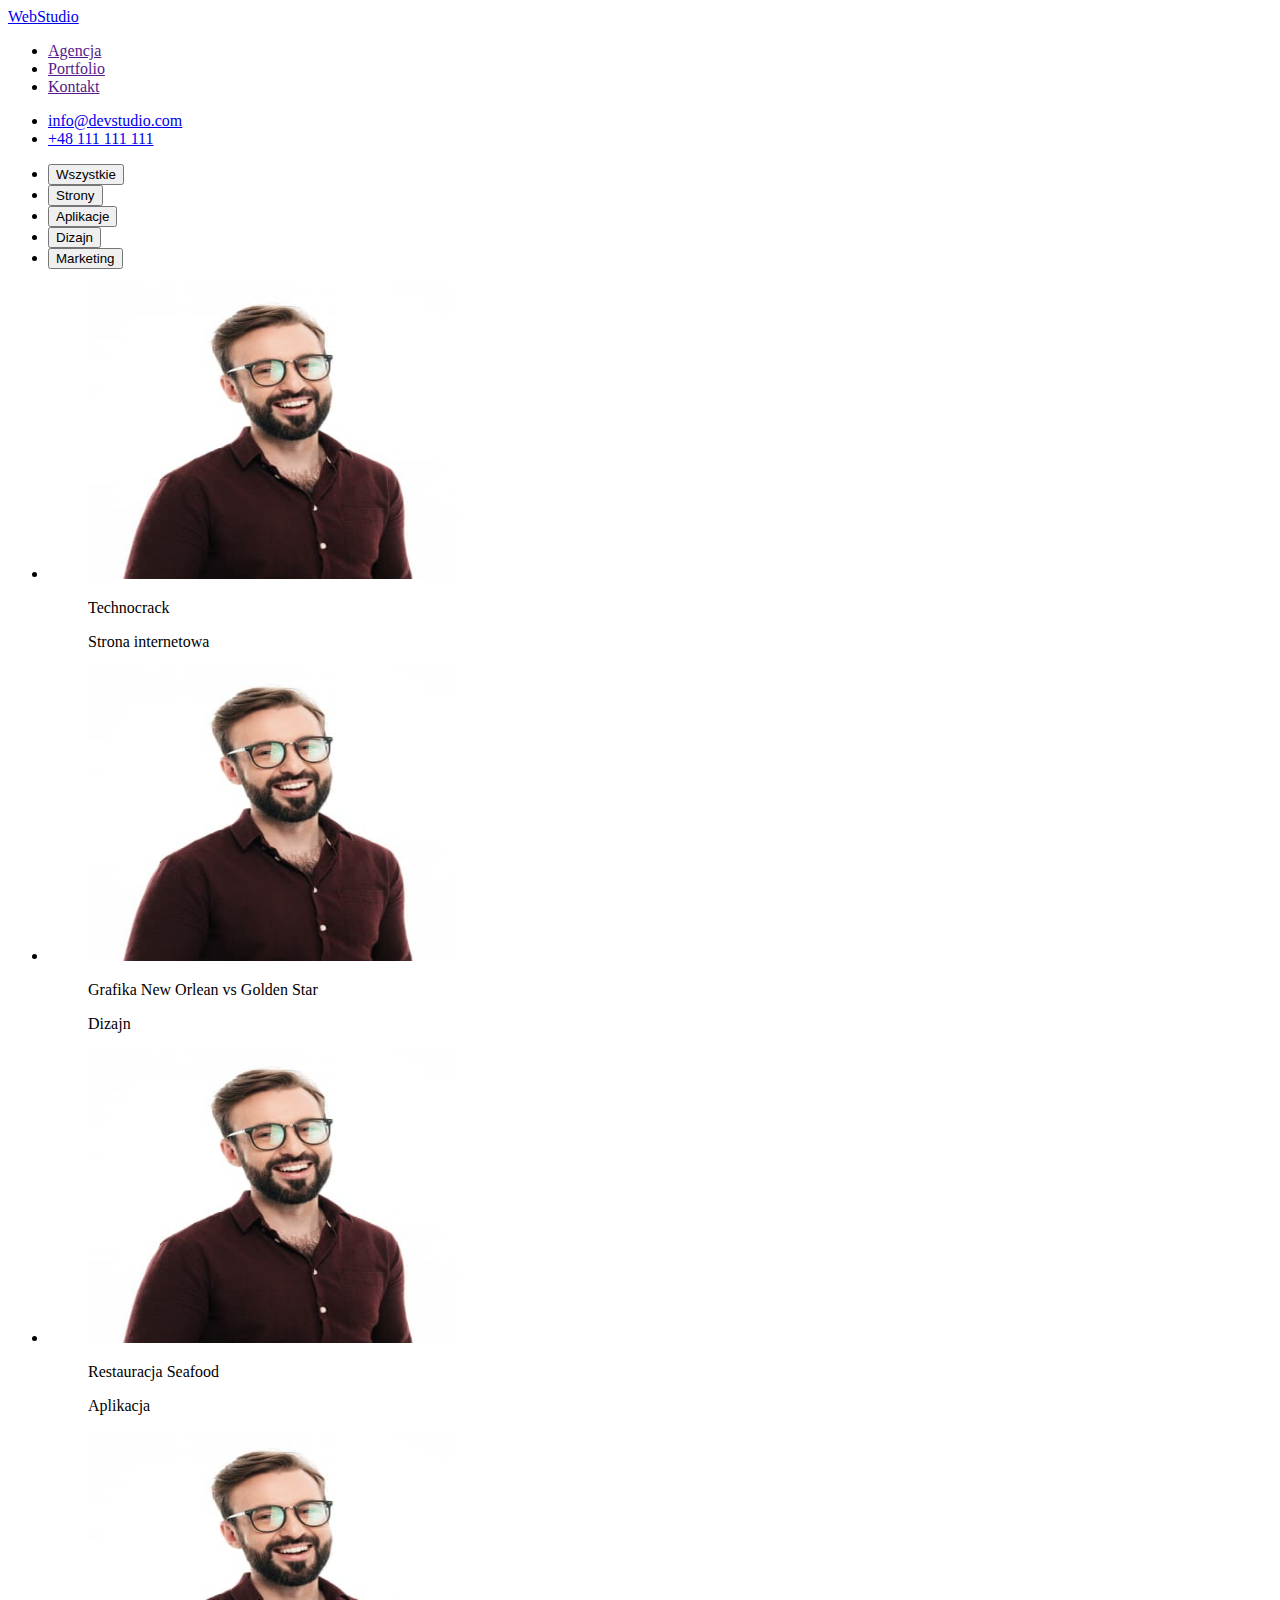
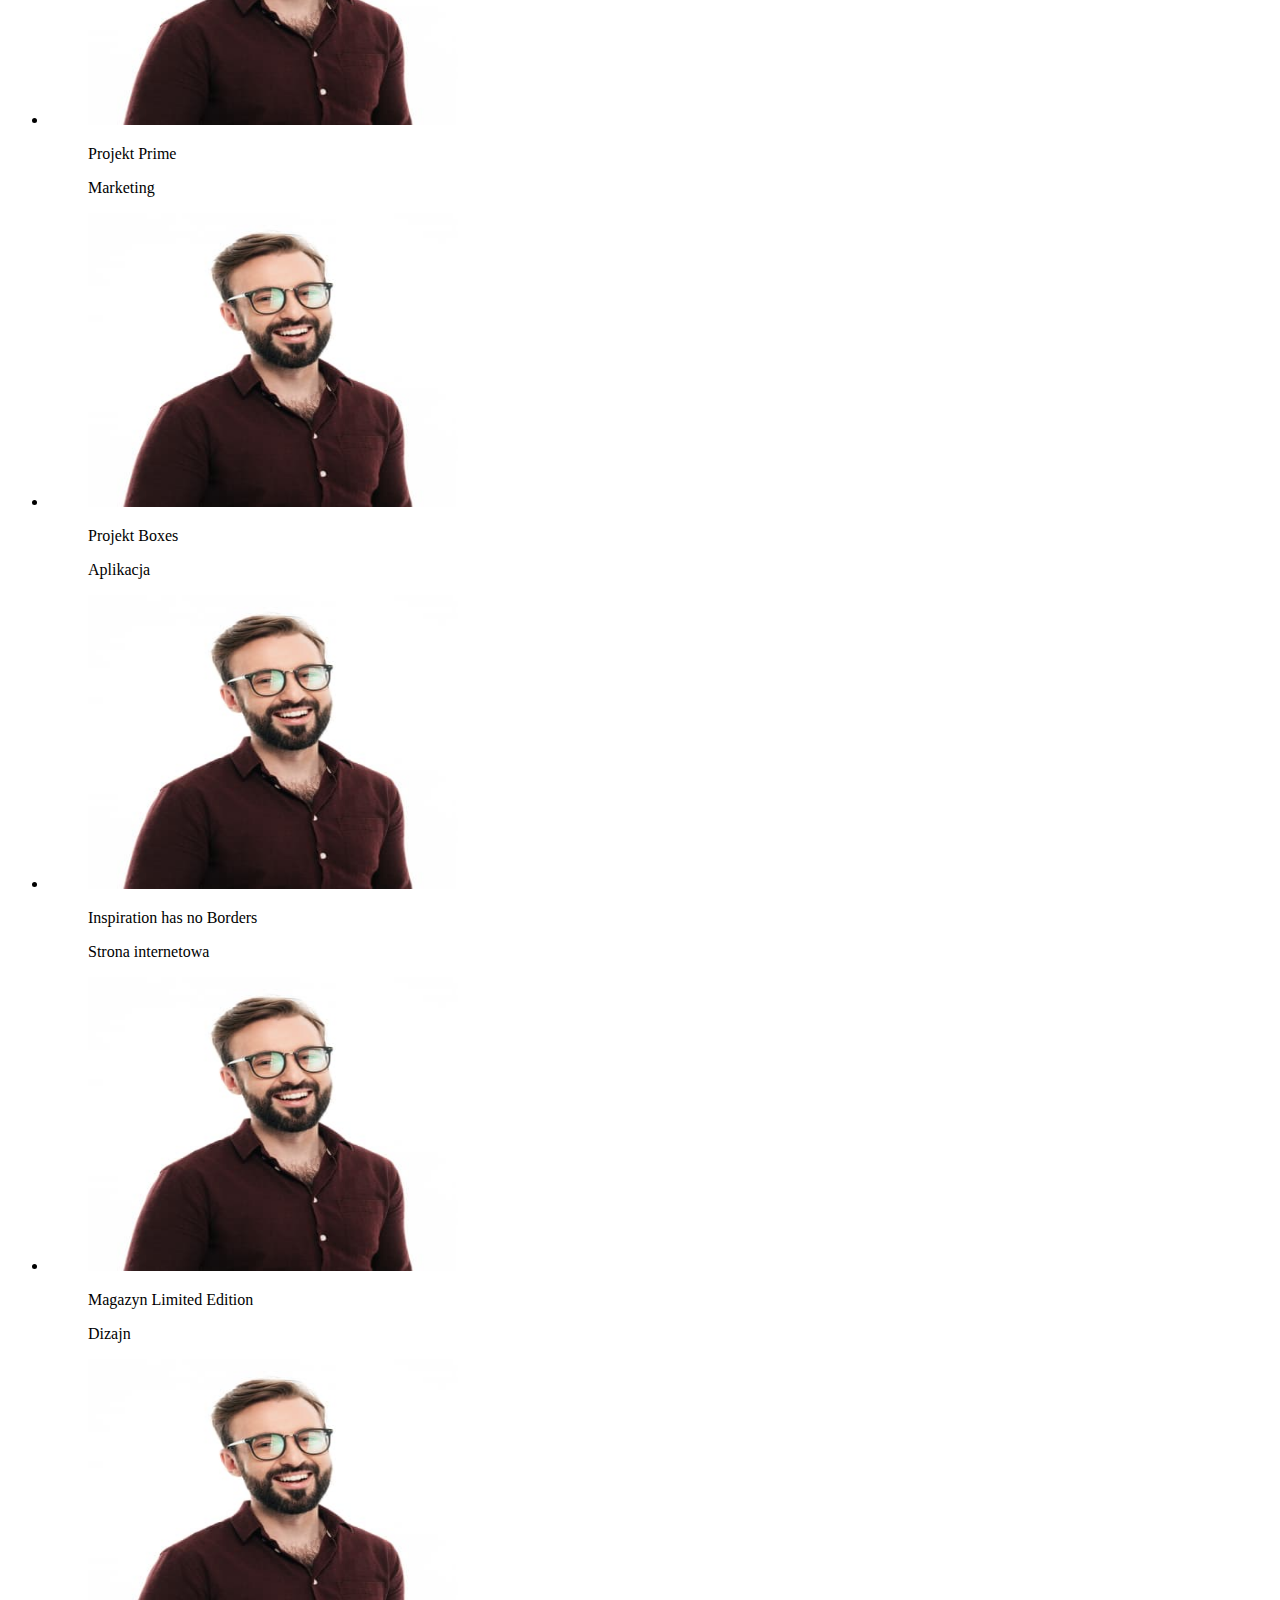
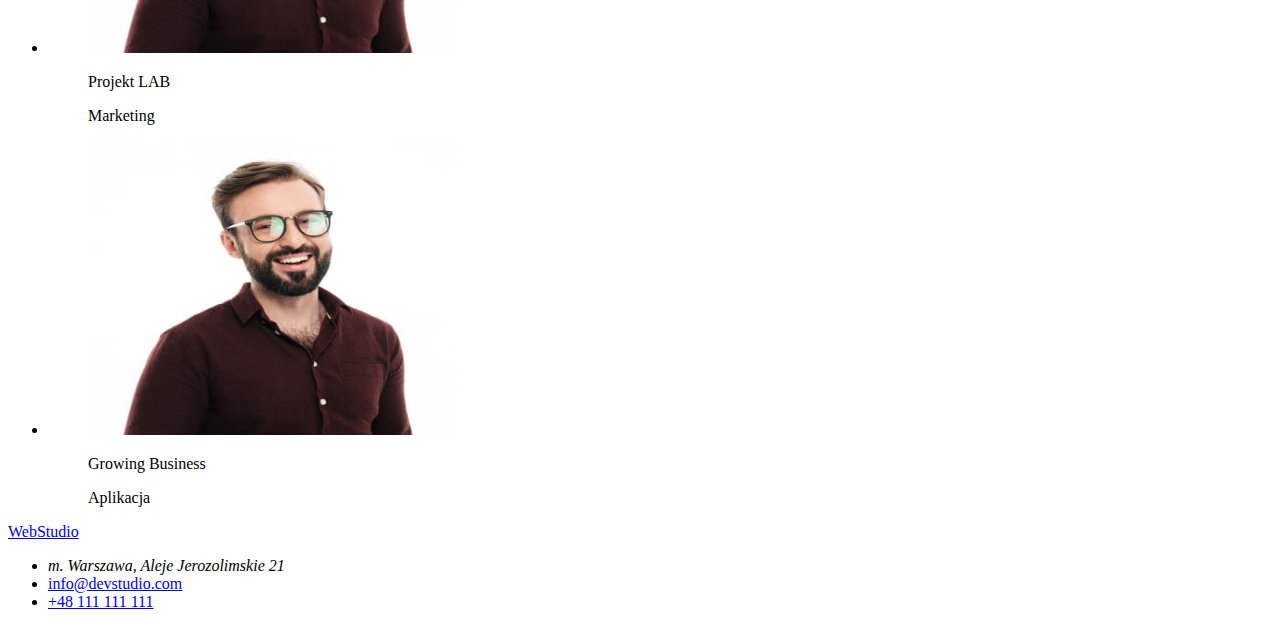
==== portfolio.html @ 9bb3d5a8 "Update portfolio.html" ====
<!DOCTYPE html>
<html lang="pl-PL">
  <head>
    <meta charset="UTF-8" />
    <meta http-equiv="X-UA-Compatible" content="IE=edge" />
    <meta name="viewport" content="width=device-width, initial-scale=1.0" />
    <title>Portfolio</title>
  </head>
  <body>
    <header>
      <!--tu powinno być logo-->
      <a href="/">WebStudio</a>

      <nav>
        <ul>
          <li><a href="">Agencja</a></li>
          <li><a href="">Portfolio</a></li>
          <li><a href="">Kontakt</a></li>
        </ul>
      </nav>

      <ul>
        <li>
          <a href="mailto:info@devstudio.com">info@devstudio.com</a>
        </li>
        <li>
          <a href="tel:+48111111111">+48 111 111 111</a>
        </li>
      </ul>
    </header>

    <main>
      <section>
        <ul>
          <li><button type="button">Wszystkie</button></li>
          <li><button type="button">Strony</button></li>
          <li><button type="button">Aplikacje</button></li>
          <li><button type="button">Dizajn</button></li>
          <li><button type="button">Marketing</button></li>
        </ul>
      </section>

      <section>
        <ul>
          <li>
            <figure>
              <img
                src="images/4-Product-Designer.jpg"
                alt="John Doe Product Designer"
                width="370"
                height="294"
              />
              <figcaption>
                <p>Technocrack</p>
                <p>Strona internetowa</p>
              </figcaption>
            </figure>
          </li>
          <li>
            <figure>
              <img
                src="images/4-Product-Designer.jpg"
                alt="John Doe Product Designer"
                width="370"
                height="294"
              />
              <figcaption>
                <p>Grafika New Orlean vs Golden Star</p>
                <p>Dizajn</p>
              </figcaption>
            </figure>
          </li>
          <li>
            <figure>
              <img
                src="images/4-Product-Designer.jpg"
                alt="John Doe Product Designer"
                width="370"
                height="294"
              />
              <figcaption>
                <p>Restauracja Seafood</p>
                <p>Aplikacja</p>
              </figcaption>
            </figure>
          </li>
          <li>
            <figure>
              <img
                src="images/4-Product-Designer.jpg"
                alt="John Doe Product Designer"
                width="370"
                height="294"
              />
              <figcaption>
                <p>Projekt Prime</p>
                <p>Marketing</p>
              </figcaption>
            </figure>
          </li>
          <li>
            <figure>
              <img
                src="images/4-Product-Designer.jpg"
                alt="John Doe Product Designer"
                width="370"
                height="294"
              />
              <figcaption>
                <p>Projekt Boxes</p>
                <p>Aplikacja</p>
              </figcaption>
            </figure>
          </li>
          <li>
            <figure>
              <img
                src="images/4-Product-Designer.jpg"
                alt="John Doe Product Designer"
                width="370"
                height="294"
              />
              <figcaption>
                <p>Inspiration has no Borders</p>
                <p>Strona internetowa</p>
              </figcaption>
            </figure>
          </li>
          <li>
            <figure>
              <img
                src="images/4-Product-Designer.jpg"
                alt="John Doe Product Designer"
                width="370"
                height="294"
              />
              <figcaption>
                <p>Magazyn Limited Edition</p>
                <p>Dizajn</p>
              </figcaption>
            </figure>
          </li>
          <li>
            <figure>
              <img
                src="images/4-Product-Designer.jpg"
                alt="John Doe Product Designer"
                width="370"
                height="294"
              />
              <figcaption>
                <p>Projekt LAB</p>
                <p>Marketing</p>
              </figcaption>
            </figure>
          </li>
          <li>
            <figure>
              <img
                src="images/4-Product-Designer.jpg"
                alt="John Doe Product Designer"
                width="370"
                height="294"
              />
              <figcaption>
                <p>Growing Business</p>
                <p>Aplikacja</p>
              </figcaption>
            </figure>
          </li>
        </ul>
      </section>
    </main>

    <footer>
      <a href="/">WebStudio</a>
      <ul>
        <li><address>m. Warszawa, Aleje Jerozolimskie 21</address></li>
        <li><a href="mailto:info@devstudio.com">info@devstudio.com</a></li>
        <li><a href="tel:+48111111111">+48 111 111 111</a></li>
      </ul>
    </footer>
  </body>
</html>
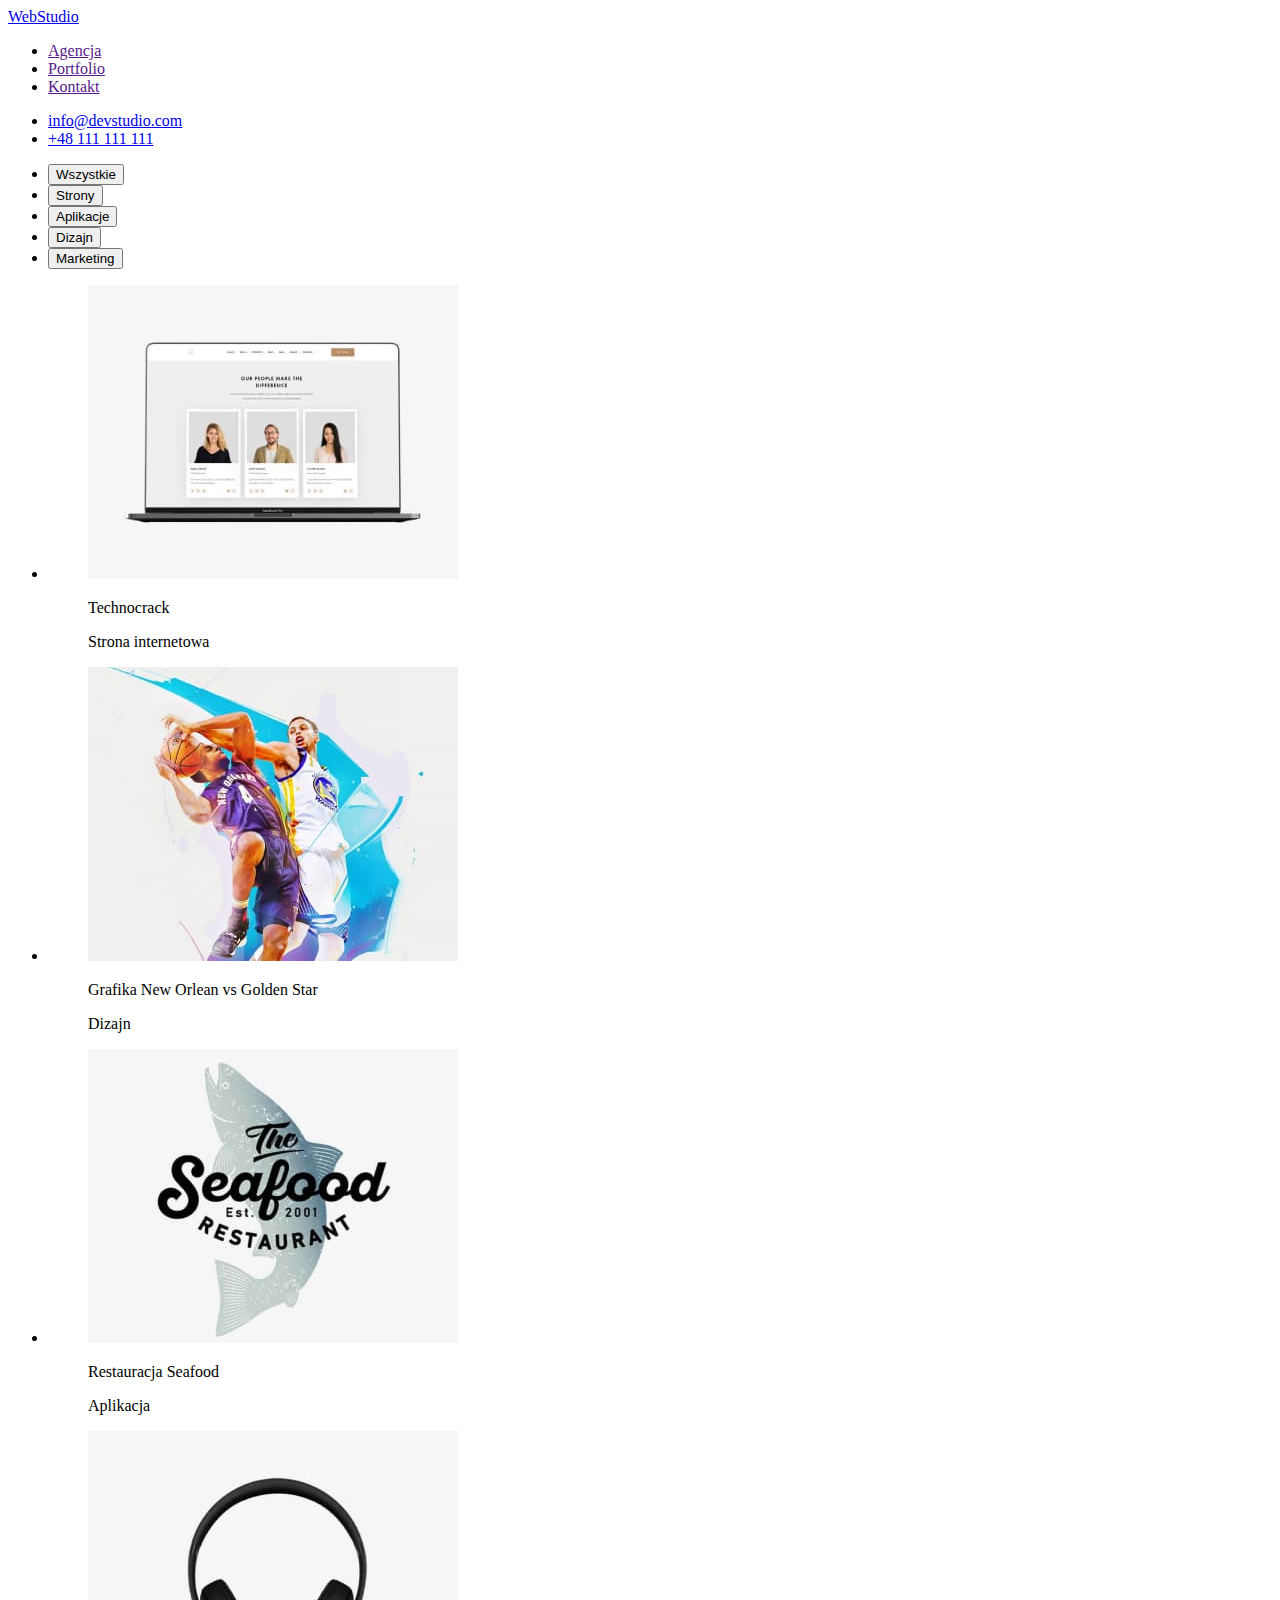
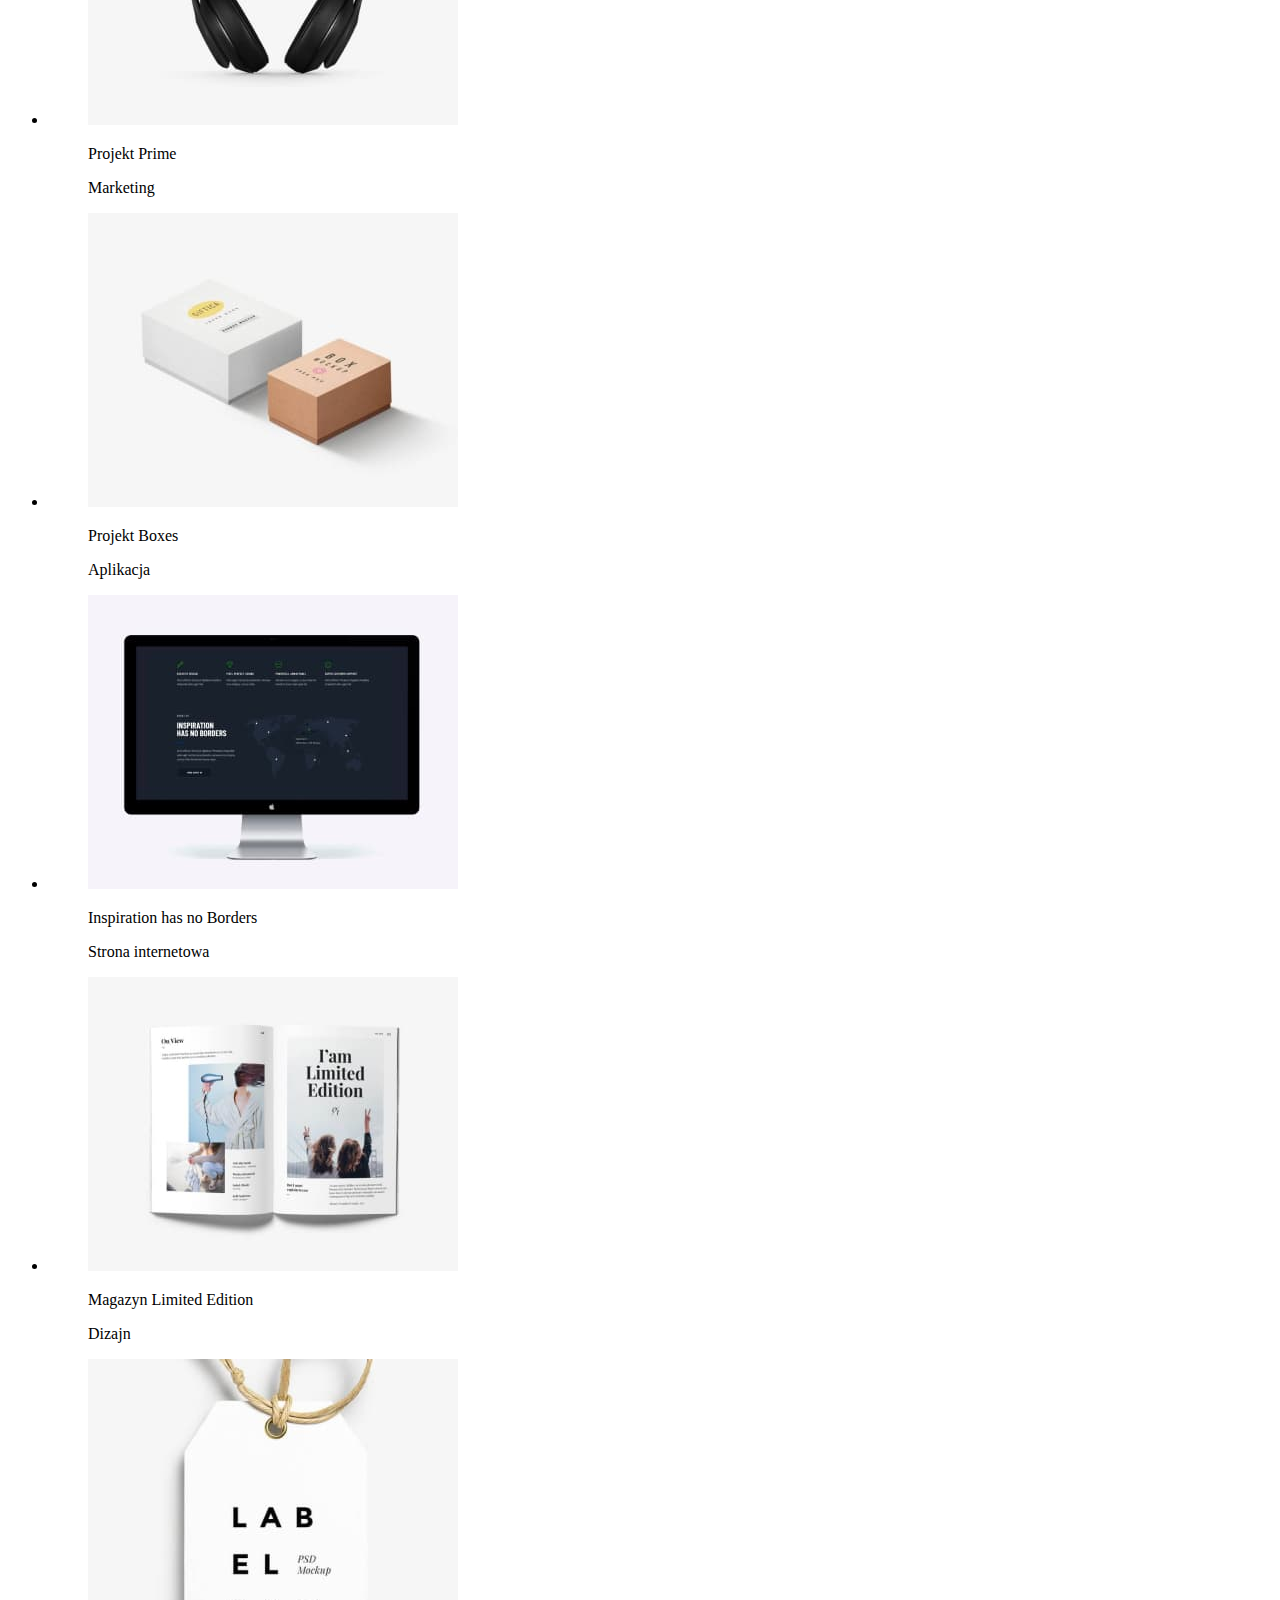
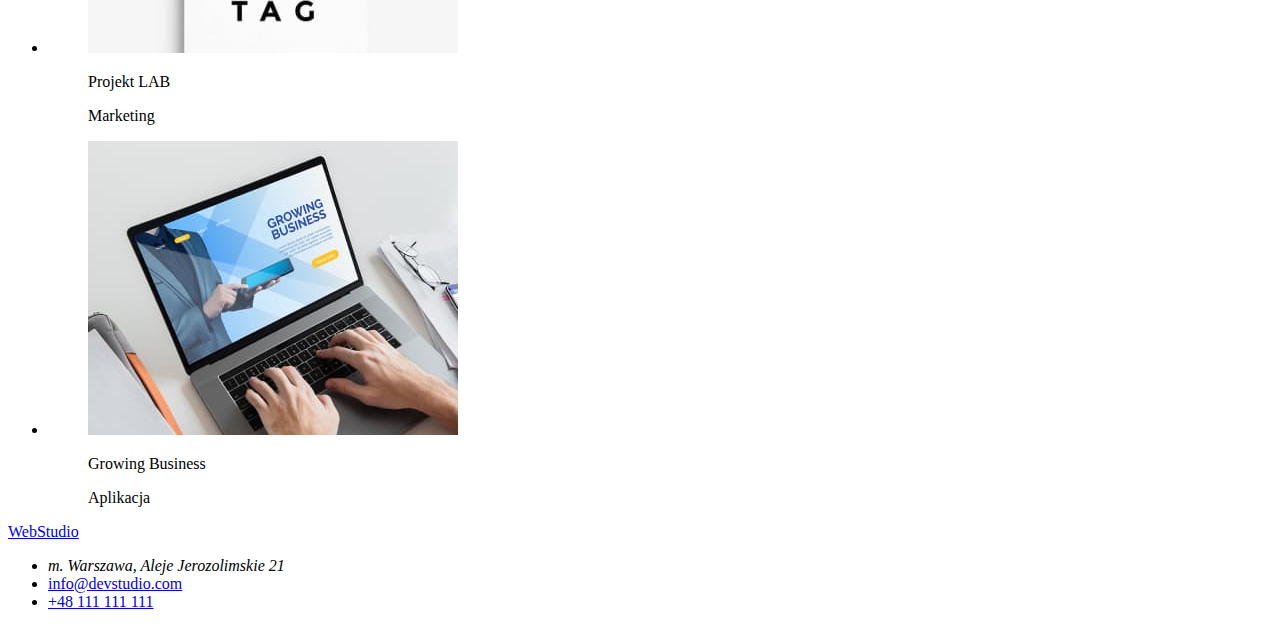
==== commit e10104df: "portfolio with images" ====
--- a/portfolio.html
+++ b/portfolio.html
@@ -45,8 +45,8 @@
           <li>
             <figure>
               <img
-                src="images/4-Product-Designer.jpg"
-                alt="John Doe Product Designer"
+                src="images/img9.jpg"
+                alt="open notebook"
                 width="370"
                 height="294"
               />
@@ -59,8 +59,8 @@
           <li>
             <figure>
               <img
-                src="images/4-Product-Designer.jpg"
-                alt="John Doe Product Designer"
+                src="images/img10.jpg"
+                alt="Two basketball players with basketball"
                 width="370"
                 height="294"
               />
@@ -73,8 +73,8 @@
           <li>
             <figure>
               <img
-                src="images/4-Product-Designer.jpg"
-                alt="John Doe Product Designer"
+                src="images/img11.jpg"
+                alt="Restaurant logo with fish"
                 width="370"
                 height="294"
               />
@@ -87,8 +87,8 @@
           <li>
             <figure>
               <img
-                src="images/4-Product-Designer.jpg"
-                alt="John Doe Product Designer"
+                src="images/img12.jpg"
+                alt="black headphones"
                 width="370"
                 height="294"
               />
@@ -101,8 +101,8 @@
           <li>
             <figure>
               <img
-                src="images/4-Product-Designer.jpg"
-                alt="John Doe Product Designer"
+                src="images/img13.jpg"
+                alt="two boxes"
                 width="370"
                 height="294"
               />
@@ -115,8 +115,8 @@
           <li>
             <figure>
               <img
-                src="images/4-Product-Designer.jpg"
-                alt="John Doe Product Designer"
+                src="images/img14.jpg"
+                alt="Monitor screen with world map"
                 width="370"
                 height="294"
               />
@@ -129,8 +129,8 @@
           <li>
             <figure>
               <img
-                src="images/4-Product-Designer.jpg"
-                alt="John Doe Product Designer"
+                src="images/img15.jpg"
+                alt="open woman's magazine"
                 width="370"
                 height="294"
               />
@@ -143,8 +143,8 @@
           <li>
             <figure>
               <img
-                src="images/4-Product-Designer.jpg"
-                alt="John Doe Product Designer"
+                src="images/img16.jpg"
+                alt="white label"
                 width="370"
                 height="294"
               />
@@ -157,8 +157,8 @@
           <li>
             <figure>
               <img
-                src="images/4-Product-Designer.jpg"
-                alt="John Doe Product Designer"
+                src="images/img17.jpg"
+                alt="Open notebook with hands writing on it"
                 width="370"
                 height="294"
               />
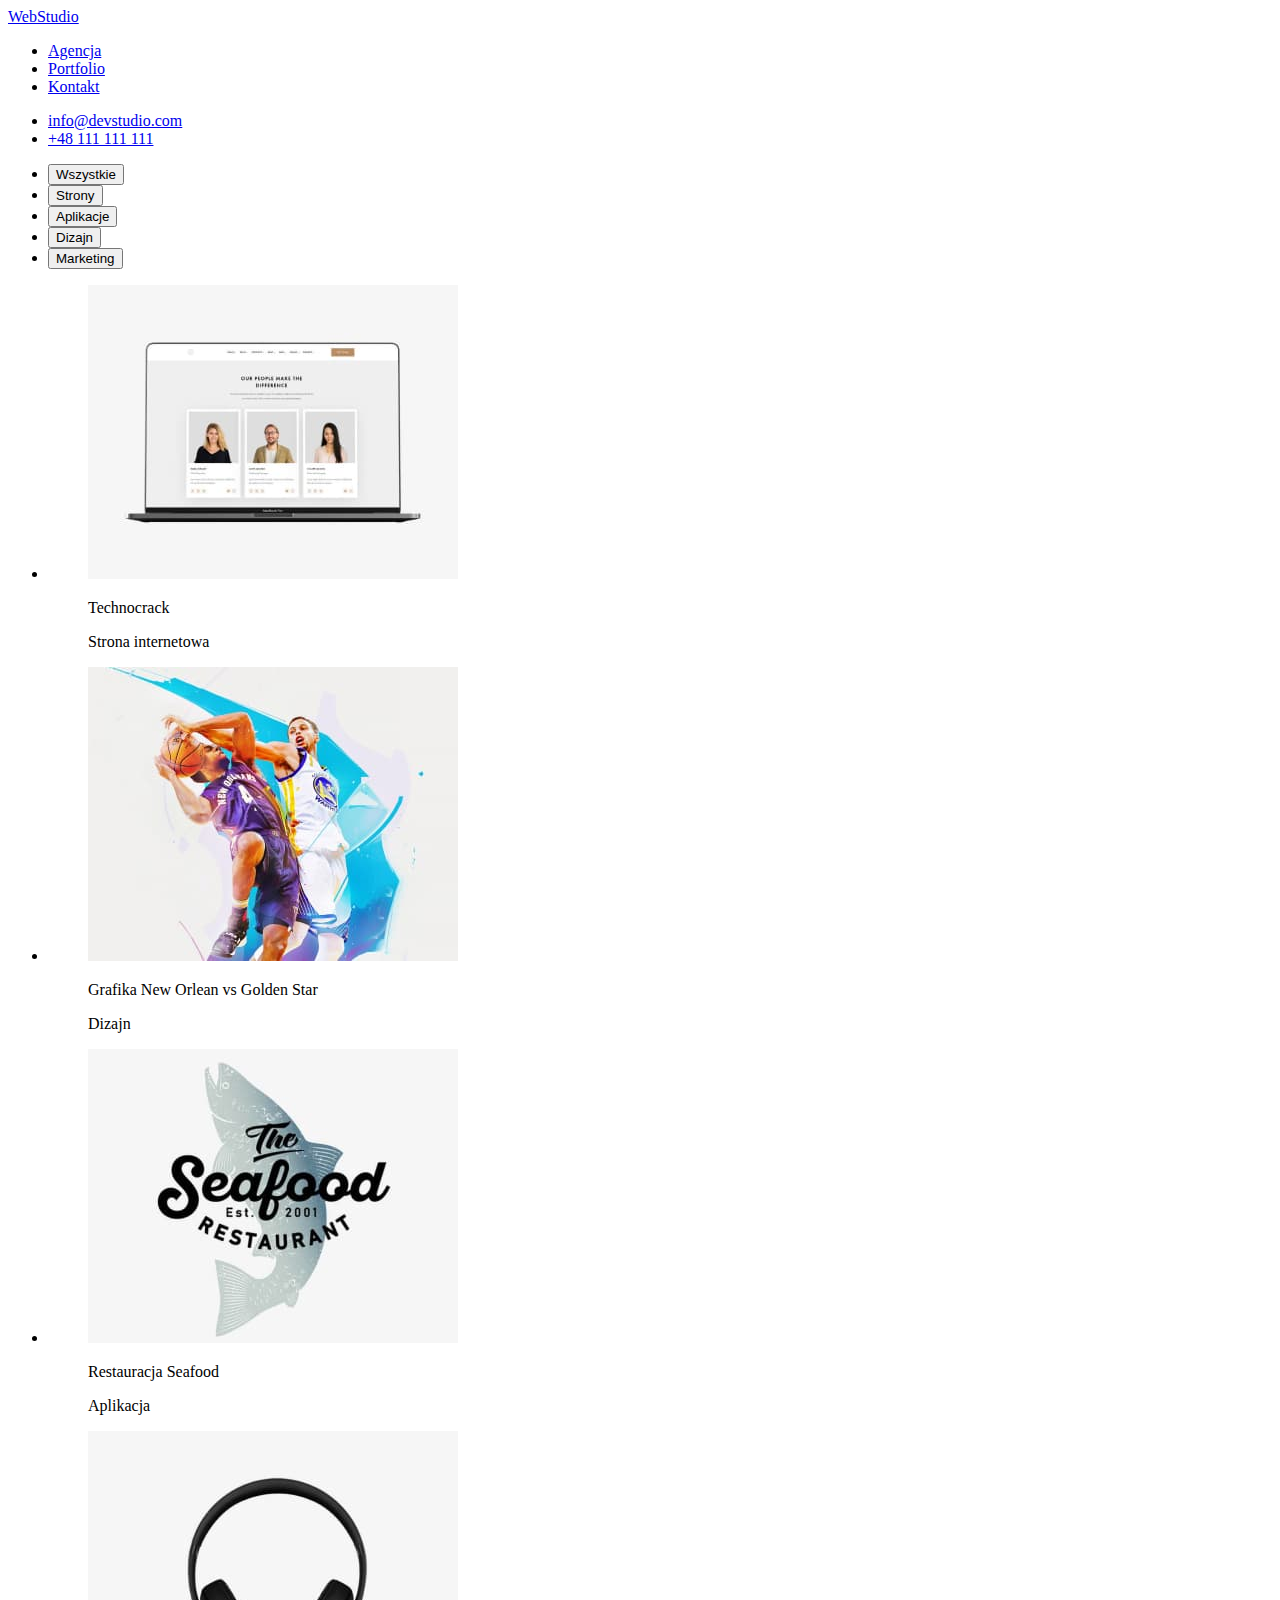
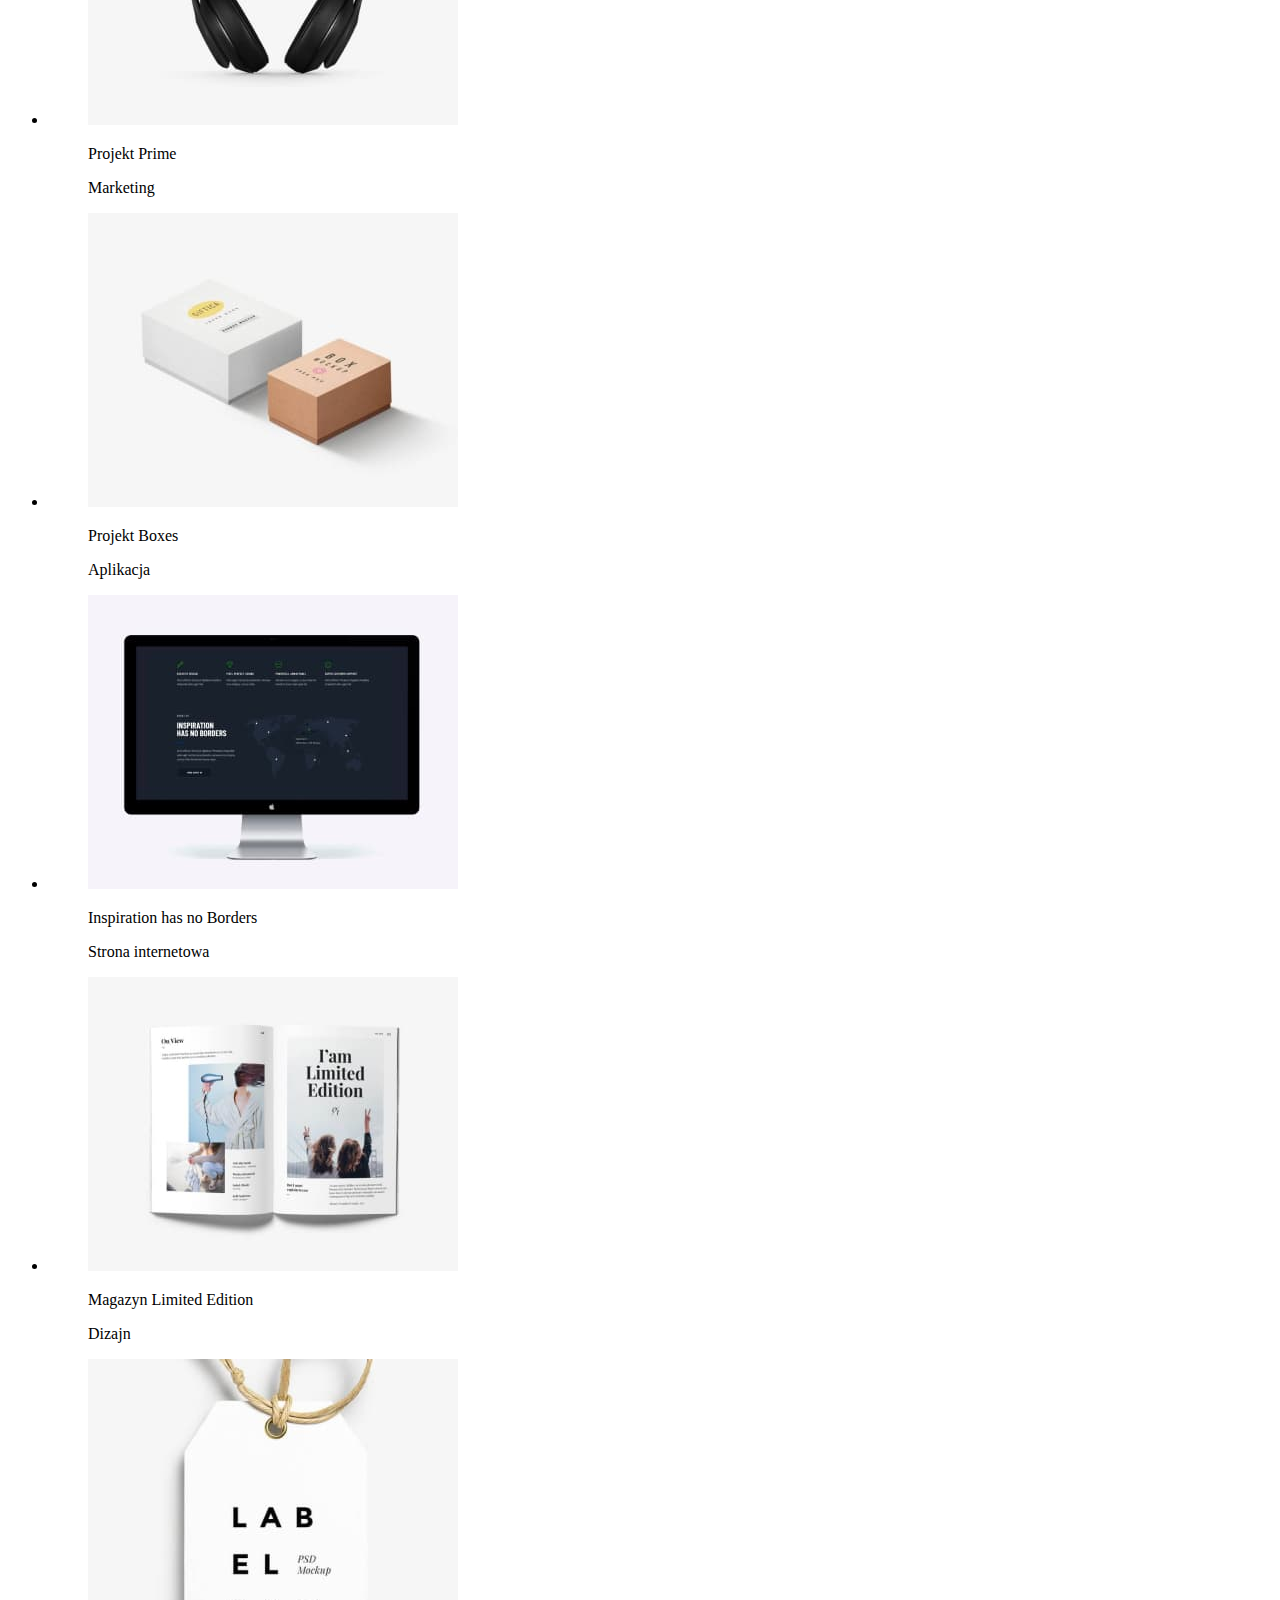
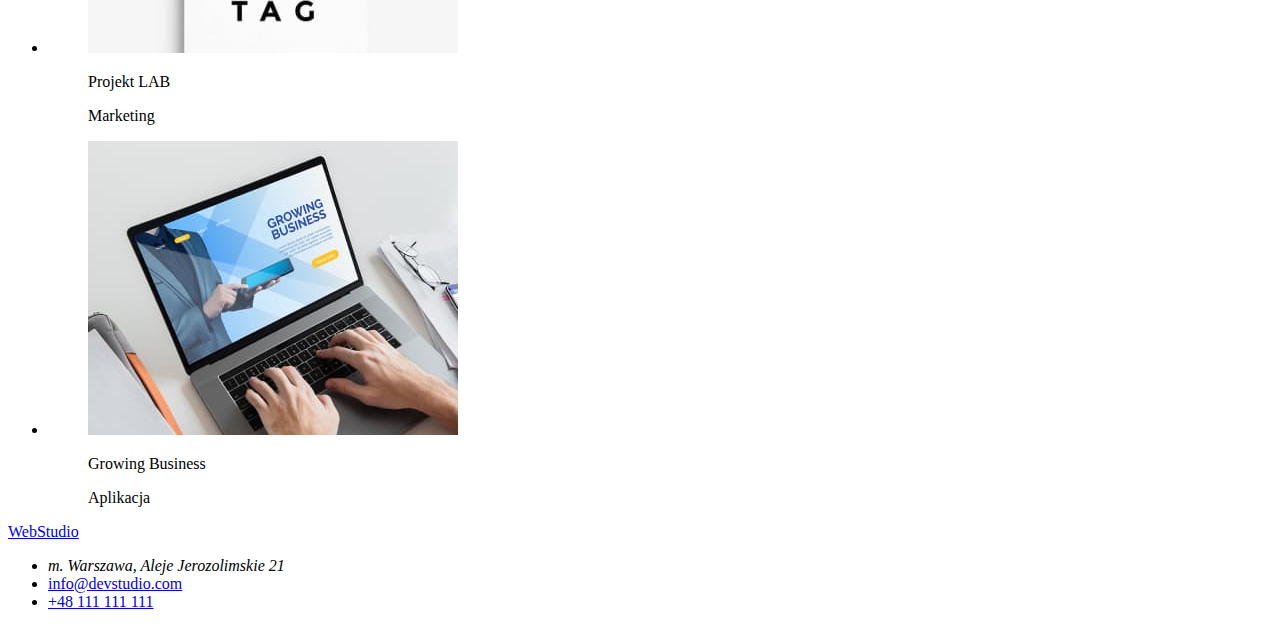
==== commit 677f04bb: "begin to add classes" ====
--- a/portfolio.html
+++ b/portfolio.html
@@ -11,11 +11,17 @@
       <!--tu powinno być logo-->
       <a href="/">WebStudio</a>
 
-      <nav>
-        <ul>
-          <li><a href="">Agencja</a></li>
-          <li><a href="">Portfolio</a></li>
-          <li><a href="">Kontakt</a></li>
+      <nav class="navigation">
+        <ul class="navigation__list">
+          <li class="navigation__item">
+            <a href="#" class="navigation__link">Agencja</a>
+          </li>
+          <li class="navigation__item">
+            <a href="#" class="navigation__link">Portfolio</a>
+          </li>
+          <li class="navigation__item">
+            <a href="#" class="navigation__link">Kontakt</a>
+          </li>
         </ul>
       </nav>
 
@@ -30,7 +36,7 @@
     </header>
 
     <main>
-      <section>
+      <section class="section">
         <ul>
           <li><button type="button">Wszystkie</button></li>
           <li><button type="button">Strony</button></li>
@@ -40,7 +46,7 @@
         </ul>
       </section>
 
-      <section>
+      <section class="section">
         <ul>
           <li>
             <figure>
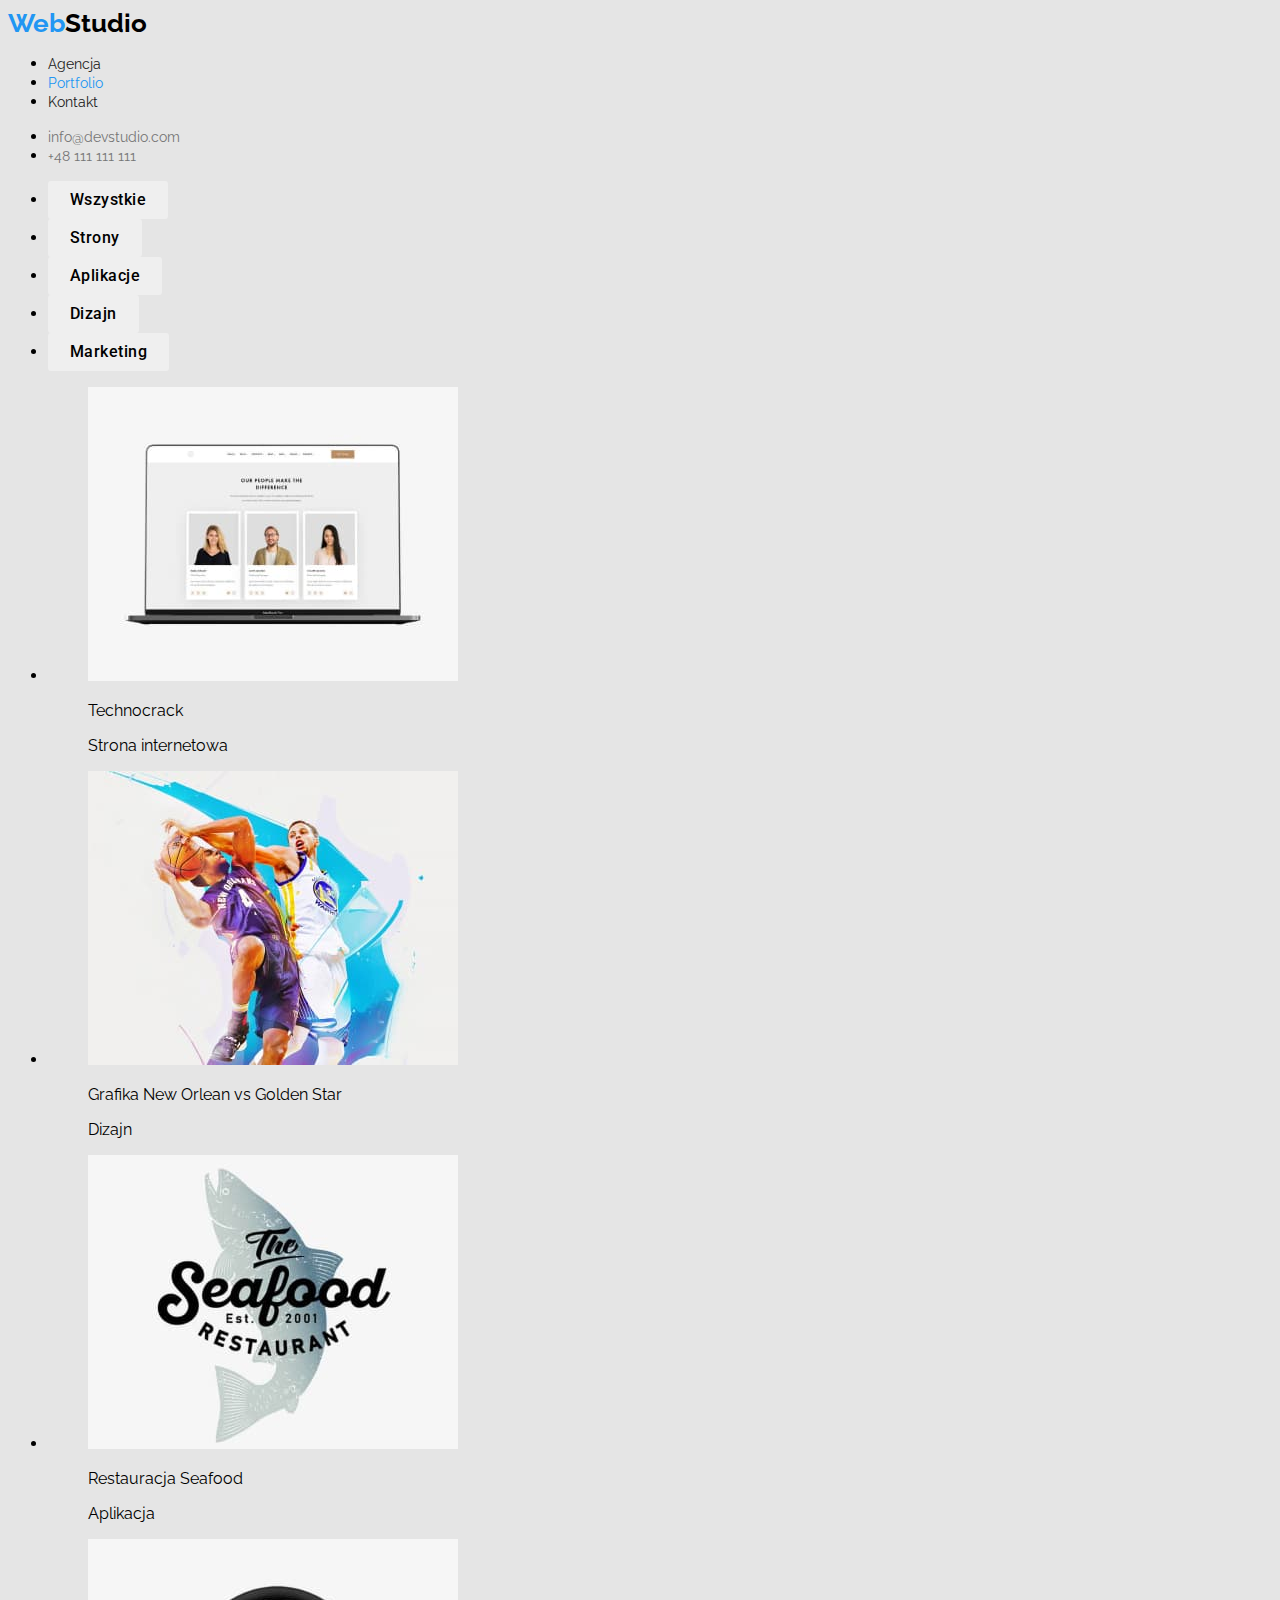
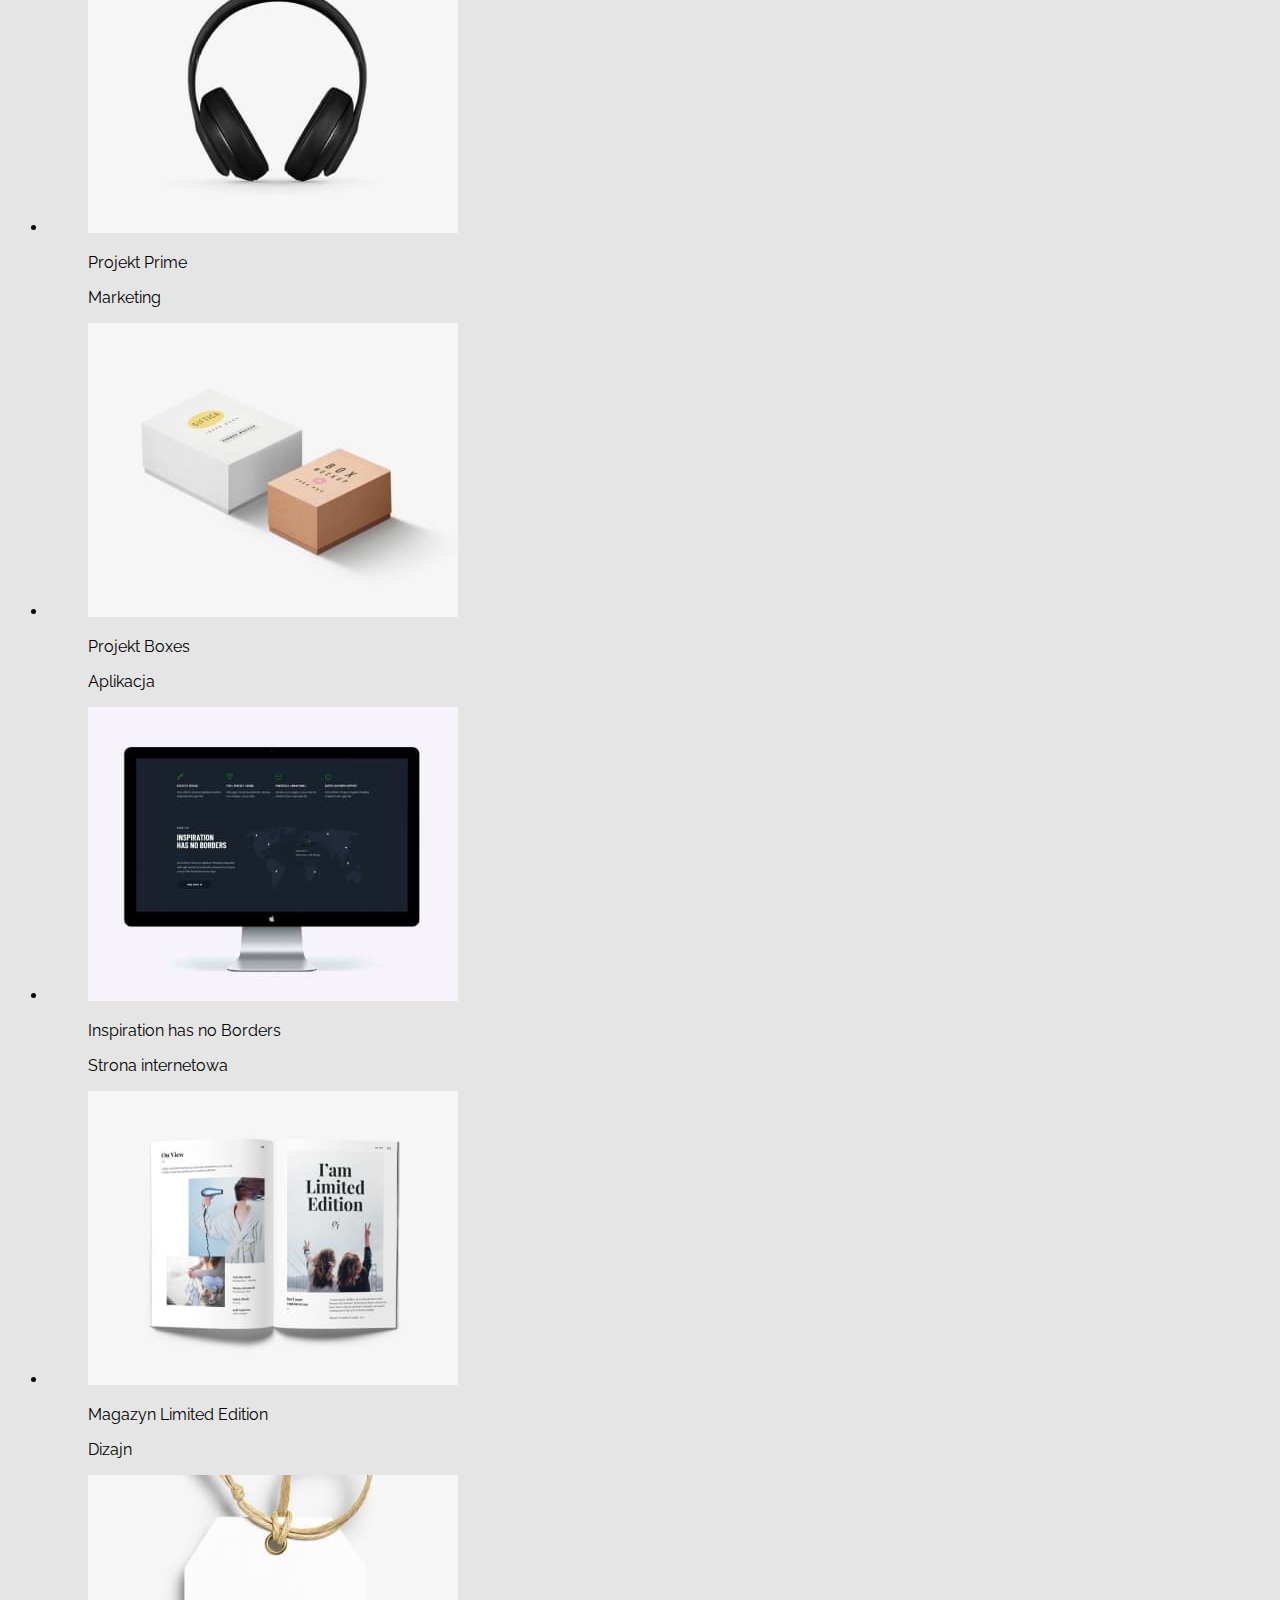
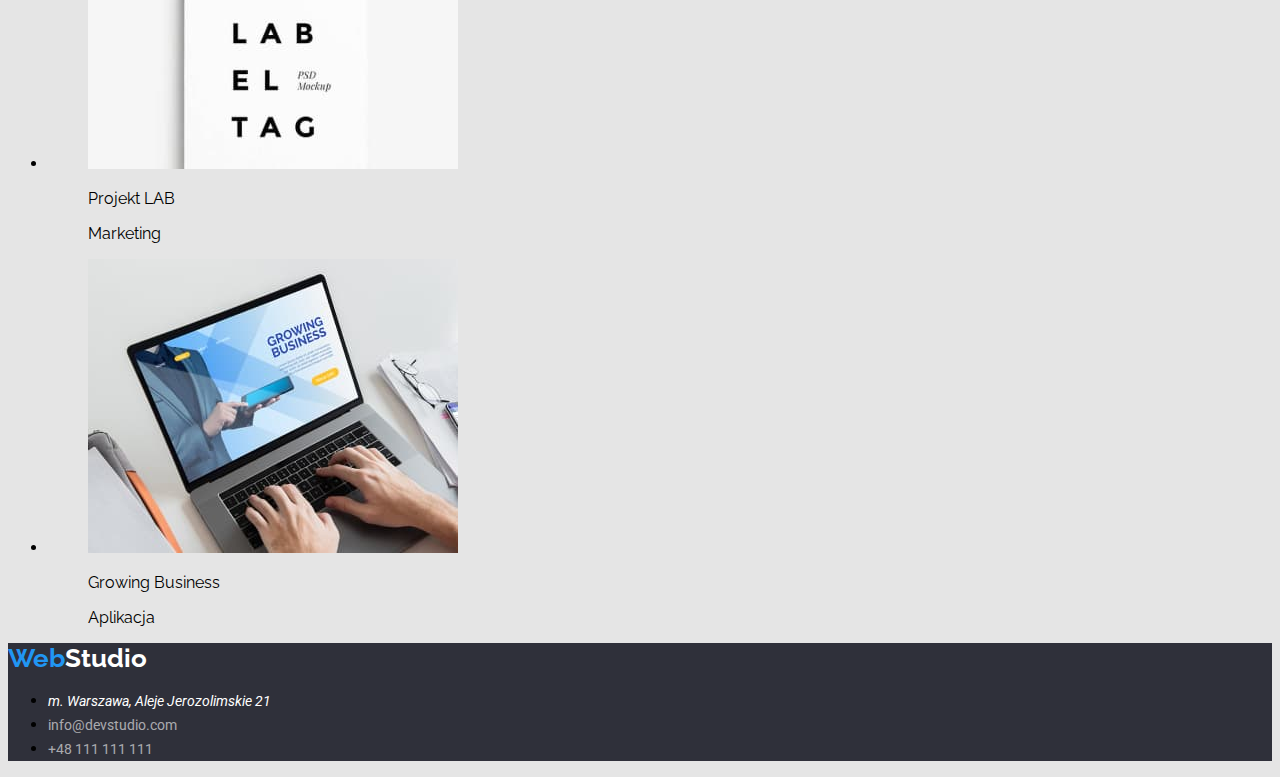
==== commit aff6c48d: "classes and styles added" ====
--- a/portfolio.html
+++ b/portfolio.html
@@ -5,32 +5,45 @@
     <meta http-equiv="X-UA-Compatible" content="IE=edge" />
     <meta name="viewport" content="width=device-width, initial-scale=1.0" />
     <title>Portfolio</title>
+    <link rel="stylesheet" href="./css/styles.css" />
+    <link
+      href="https://fonts.googleapis.com/css2?family=Raleway:wght@700&family=Roboto:wght@400;500;700;900&display=swap"
+      rel="stylesheet"
+    />
   </head>
   <body>
     <header>
       <!--tu powinno być logo-->
-      <a href="/">WebStudio</a>
+      <a href="/" class="logo"
+        >Web<span class="logo__studio--header">Studio</span></a
+      >
 
       <nav class="navigation">
         <ul class="navigation__list">
           <li class="navigation__item">
-            <a href="#" class="navigation__link">Agencja</a>
+            <a href="./index.html" class="navigation__link">Agencja</a>
           </li>
           <li class="navigation__item">
-            <a href="#" class="navigation__link">Portfolio</a>
+            <a
+              href="./portfolio.html"
+              class="navigation__link navigation__portfolio"
+              >Portfolio</a
+            >
           </li>
           <li class="navigation__item">
-            <a href="#" class="navigation__link">Kontakt</a>
+            <a href="./Kontakt.html" class="navigation__link">Kontakt</a>
           </li>
         </ul>
       </nav>
 
       <ul>
         <li>
-          <a href="mailto:info@devstudio.com">info@devstudio.com</a>
-        </li>
-        <li>
-          <a href="tel:+48111111111">+48 111 111 111</a>
+          <a href="mailto:info@devstudio.com" class="header-contact"
+            >info@devstudio.com</a
+          >
+        </li>
+        <li>
+          <a href="tel:+48111111111" class="header-contact">+48 111 111 111</a>
         </li>
       </ul>
     </header>
@@ -38,11 +51,11 @@
     <main>
       <section class="section">
         <ul>
-          <li><button type="button">Wszystkie</button></li>
-          <li><button type="button">Strony</button></li>
-          <li><button type="button">Aplikacje</button></li>
-          <li><button type="button">Dizajn</button></li>
-          <li><button type="button">Marketing</button></li>
+          <li><button class="btn" type="button">Wszystkie</button></li>
+          <li><button class="btn" type="button">Strony</button></li>
+          <li><button class="btn" type="button">Aplikacje</button></li>
+          <li><button class="btn" type="button">Dizajn</button></li>
+          <li><button class="btn" type="button">Marketing</button></li>
         </ul>
       </section>
 
@@ -178,12 +191,25 @@
       </section>
     </main>
 
-    <footer>
-      <a href="/">WebStudio</a>
+    <footer class="footer">
+      <a href="/" class="logo"
+        >Web<span class="logo__studio--footer">Studio</span></a
+      >
+
       <ul>
-        <li><address>m. Warszawa, Aleje Jerozolimskie 21</address></li>
-        <li><a href="mailto:info@devstudio.com">info@devstudio.com</a></li>
-        <li><a href="tel:+48111111111">+48 111 111 111</a></li>
+        <li>
+          <address class="footer-contact address">
+            m. Warszawa, Aleje Jerozolimskie 21
+          </address>
+        </li>
+        <li>
+          <a href="mailto:info@devstudio.com" class="footer-contact"
+            >info@devstudio.com</a
+          >
+        </li>
+        <li>
+          <a href="tel:+48111111111" class="footer-contact">+48 111 111 111</a>
+        </li>
       </ul>
     </footer>
   </body>
--- a/css/styles.css
+++ b/css/styles.css
@@ -0,0 +1,114 @@
+body {
+  font-family: "Roboto", sans-serif;
+  font-family: "Raleway", sans-serif;
+  background: #e5e5e5;
+}
+.logo {
+  font-family: Raleway;
+  font-weight: 700;
+  font-size: 26px;
+  font-style: bold;
+  color: #2196f3;
+}
+.logo__studio--header {
+  color: #000000;
+}
+a {
+  text-decoration: none;
+}
+.navigation__link {
+  font-size: 14px;
+  color: #212121;
+}
+.navigation__portfolio {
+  color: #2196f3;
+}
+.header-contact {
+  color: #757575;
+  font-size: 14px;
+}
+
+.section-main {
+  background-color: rgba(47, 48, 58, 1);
+}
+.section-main__header {
+  font-family: Roboto;
+  font-weight: 900;
+  font-size: 44px;
+  color: rgba(255, 255, 255, 1);
+}
+.section-main__button {
+  color: rgba(255, 255, 255, 1);
+  background-color: rgba(33, 150, 243, 1);
+  padding: 10px 41px;
+  font-family: Roboto;
+  font-size: 16px;
+  font-style: bold;
+  font-weight: 700;
+}
+.article__title {
+  color: rgba(33, 33, 33, 1);
+  font-family: Roboto;
+  font-size: 14px;
+  font-weight: 700;
+  line-height: 16.41px;
+}
+.article__text {
+  color: rgba(117, 117, 117, 1);
+  font-family: Roboto;
+  font-size: 14px;
+  font-weight: 400;
+  font-style: bold;
+  line-height: 24px;
+}
+.section__header {
+  color: rgba(33, 33, 33, 1);
+  font-family: Roboto;
+  font-size: 36px;
+  font-weight: 700;
+  line-height: 42px;
+}
+.team__member {
+  font-family: Roboto;
+  font-size: 16px;
+}
+.team__name {
+  color: rgba(33, 33, 33, 1);
+  font-weight: 500;
+}
+.team__position {
+  color: rgba(117, 117, 117, 1);
+  font-weight: 400;
+}
+
+.btn {
+  background-color: F5F4FA;
+  border-width: 0;
+  height: 38px;
+  font-size: 16px;
+  font-weight: 500;
+  line-height: 1.62;
+  border-radius: 3px;
+  text-align: center;
+  letter-spacing: 0.03em;
+  padding: 6px 22px;
+  font-family: "Roboto";
+  cursor: pointer;
+}
+
+.footer {
+  background-color: #2f303a;
+}
+.logo__studio--footer {
+  color: #ffffff;
+}
+.footer-contact {
+  font-family: Roboto;
+  font-size: 14px;
+  font-style: regular;
+  line-height: 24px;
+  color: rgba(255, 255, 255, 0.6);
+}
+.address {
+  color: rgba(255, 255, 255, 1);
+}
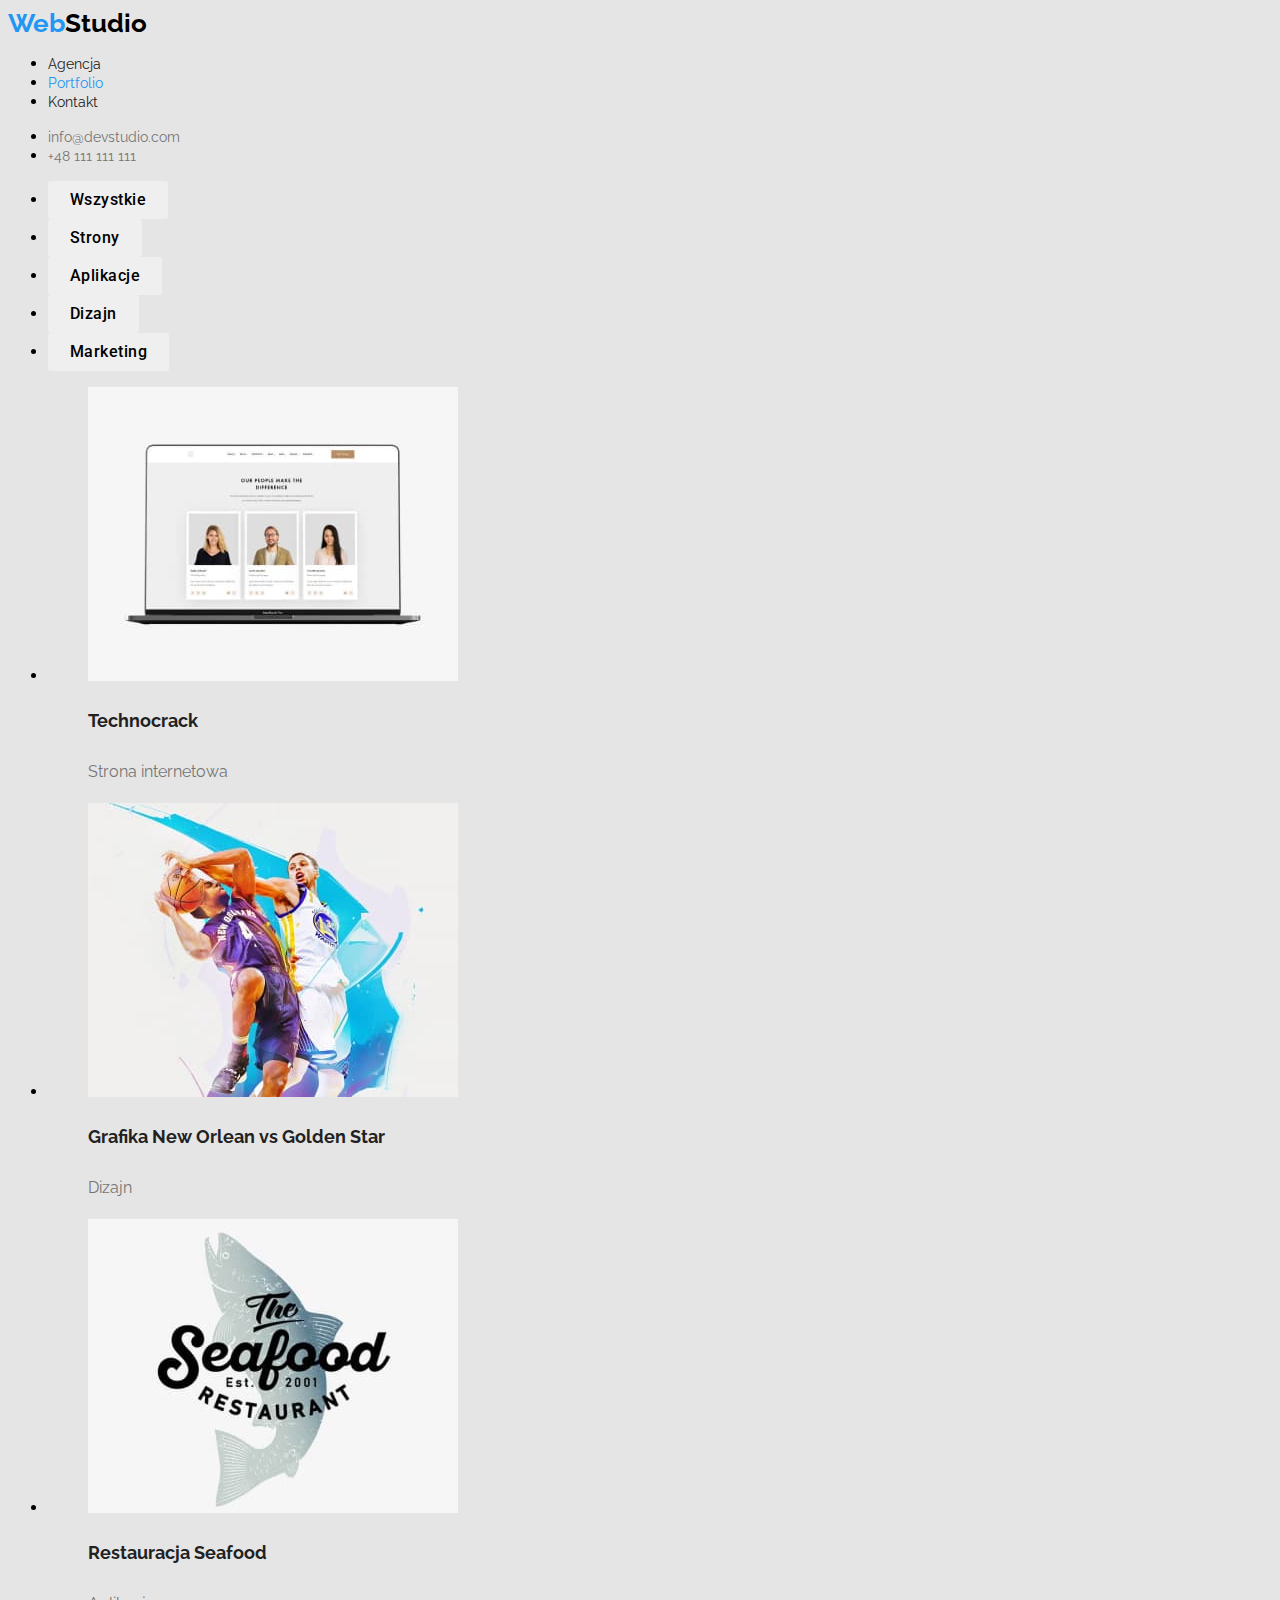
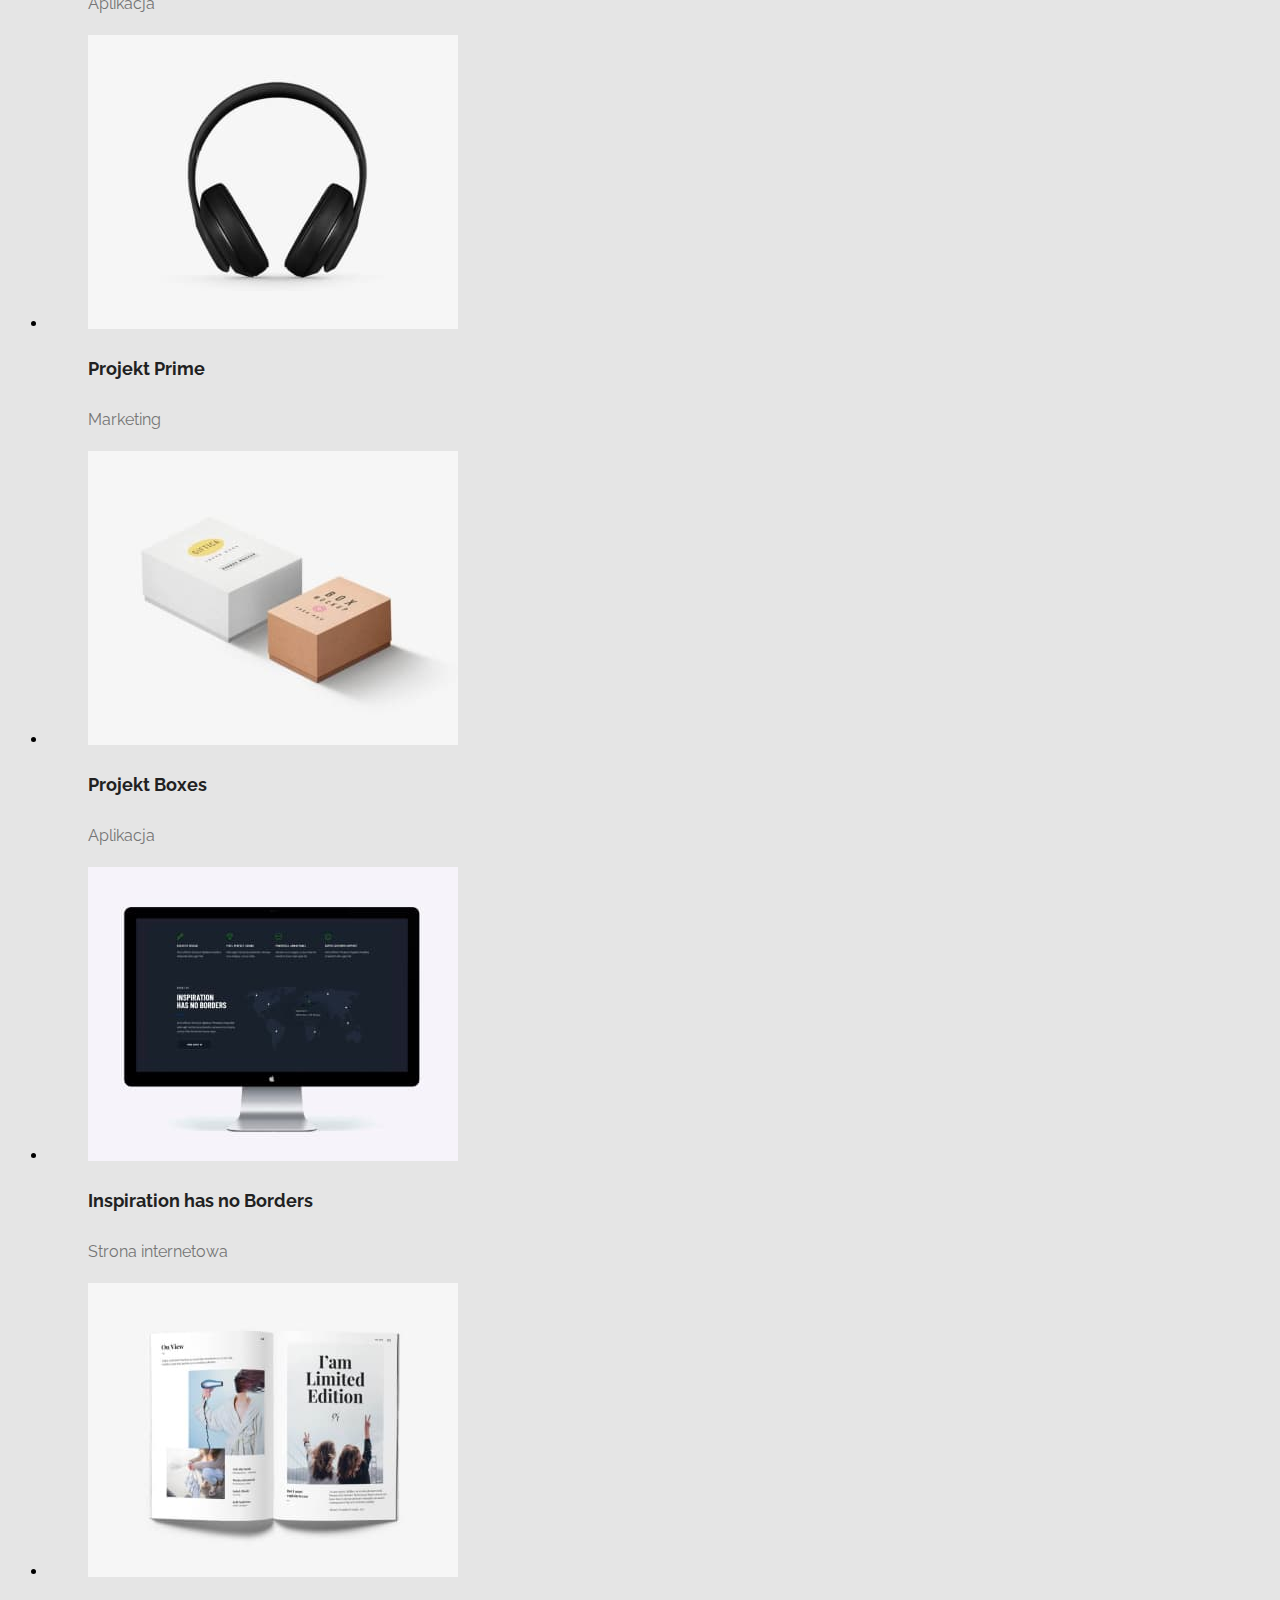
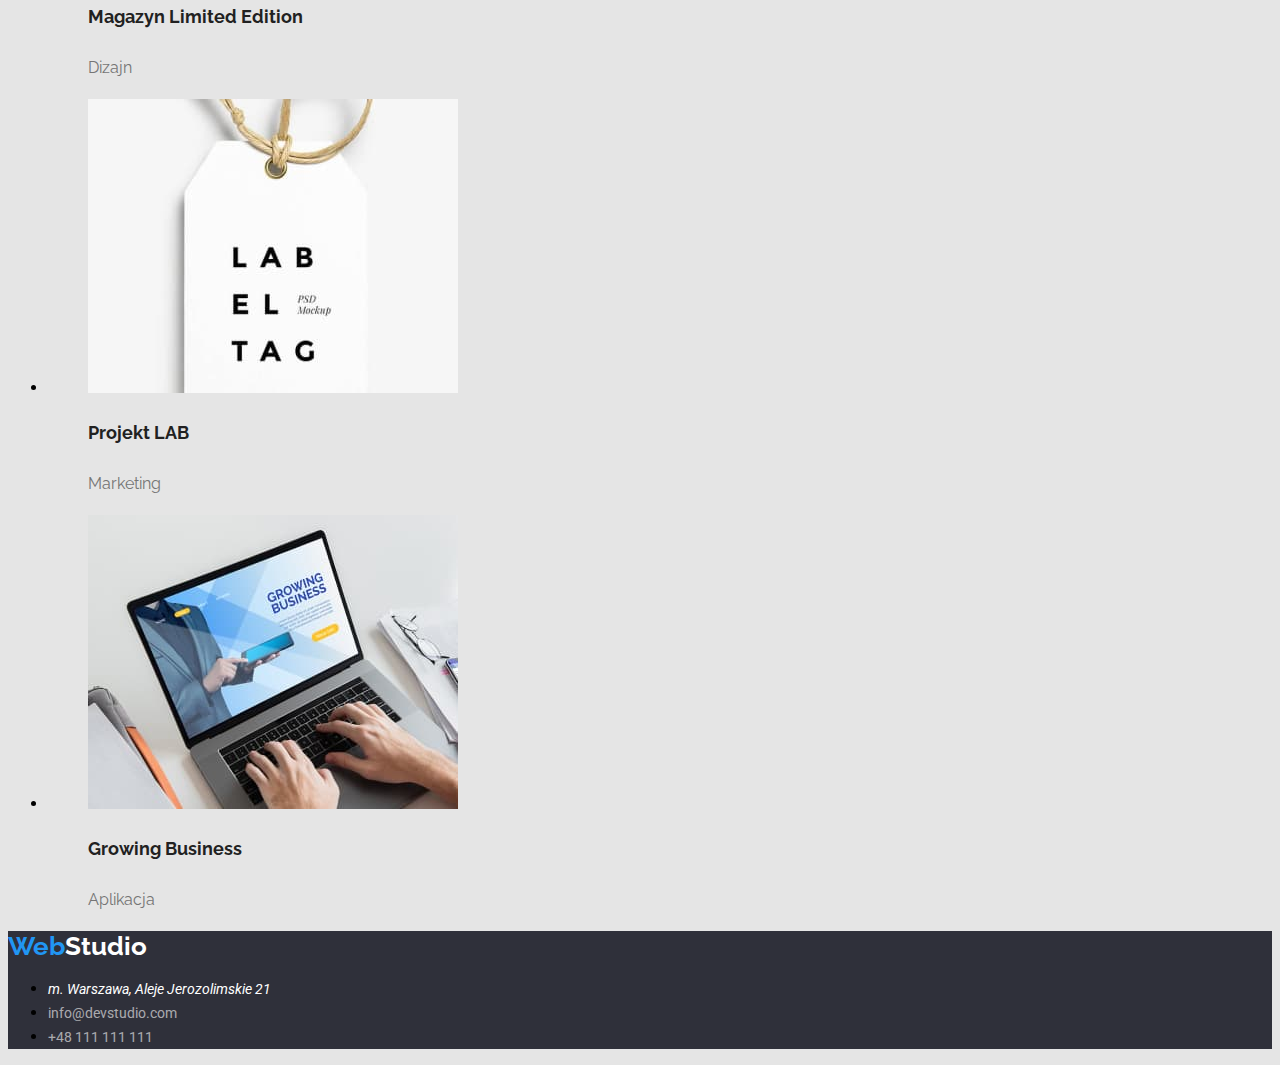
==== commit 1c84a306: "focus and hover added" ====
--- a/portfolio.html
+++ b/portfolio.html
@@ -70,8 +70,8 @@
                 height="294"
               />
               <figcaption>
-                <p>Technocrack</p>
-                <p>Strona internetowa</p>
+                <p class="project__name">Technocrack</p>
+                <p class="project__type">Strona internetowa</p>
               </figcaption>
             </figure>
           </li>
@@ -84,8 +84,8 @@
                 height="294"
               />
               <figcaption>
-                <p>Grafika New Orlean vs Golden Star</p>
-                <p>Dizajn</p>
+                <p class="project__name">Grafika New Orlean vs Golden Star</p>
+                <p class="project__type">Dizajn</p>
               </figcaption>
             </figure>
           </li>
@@ -98,8 +98,8 @@
                 height="294"
               />
               <figcaption>
-                <p>Restauracja Seafood</p>
-                <p>Aplikacja</p>
+                <p class="project__name">Restauracja Seafood</p>
+                <p class="project__type">Aplikacja</p>
               </figcaption>
             </figure>
           </li>
@@ -112,8 +112,8 @@
                 height="294"
               />
               <figcaption>
-                <p>Projekt Prime</p>
-                <p>Marketing</p>
+                <p class="project__name">Projekt Prime</p>
+                <p class="project__type">Marketing</p>
               </figcaption>
             </figure>
           </li>
@@ -126,8 +126,8 @@
                 height="294"
               />
               <figcaption>
-                <p>Projekt Boxes</p>
-                <p>Aplikacja</p>
+                <p class="project__name">Projekt Boxes</p>
+                <p class="project__type">Aplikacja</p>
               </figcaption>
             </figure>
           </li>
@@ -140,8 +140,8 @@
                 height="294"
               />
               <figcaption>
-                <p>Inspiration has no Borders</p>
-                <p>Strona internetowa</p>
+                <p class="project__name">Inspiration has no Borders</p>
+                <p class="project__type">Strona internetowa</p>
               </figcaption>
             </figure>
           </li>
@@ -154,8 +154,8 @@
                 height="294"
               />
               <figcaption>
-                <p>Magazyn Limited Edition</p>
-                <p>Dizajn</p>
+                <p class="project__name">Magazyn Limited Edition</p>
+                <p class="project__type">Dizajn</p>
               </figcaption>
             </figure>
           </li>
@@ -168,8 +168,8 @@
                 height="294"
               />
               <figcaption>
-                <p>Projekt LAB</p>
-                <p>Marketing</p>
+                <p class="project__name">Projekt LAB</p>
+                <p class="project__type">Marketing</p>
               </figcaption>
             </figure>
           </li>
@@ -182,8 +182,8 @@
                 height="294"
               />
               <figcaption>
-                <p>Growing Business</p>
-                <p>Aplikacja</p>
+                <p class="project__name">Growing Business</p>
+                <p class="project__type">Aplikacja</p>
               </figcaption>
             </figure>
           </li>
--- a/css/styles.css
+++ b/css/styles.css
@@ -20,6 +20,10 @@
   font-size: 14px;
   color: #212121;
 }
+.navigation__link:hover,
+.navigation__link:focus {
+  color: #2196f3;
+}
 .navigation__portfolio {
   color: #2196f3;
 }
@@ -27,7 +31,10 @@
   color: #757575;
   font-size: 14px;
 }
-
+.header-contact:hover,
+.header-contact:focus {
+  color: #2196f3;
+}
 .section-main {
   background-color: rgba(47, 48, 58, 1);
 }
@@ -95,6 +102,25 @@
   font-family: "Roboto";
   cursor: pointer;
 }
+.btn:hover,
+.btn:focus {
+  color: rgba(255, 255, 255, 1);
+  background-color: rgba(33, 150, 243, 1);
+}
+.project__name {
+  font-weight: 700;
+  font-size: 18px;
+  font-style: bold;
+  line-height: 36px;
+  color: rgba(33, 33, 33, 1);
+}
+.project__type {
+  font-weight: 400;
+  font-size: 16px;
+  font-style: regular;
+  line-height: 30px;
+  color: rgba(117, 117, 117, 1);
+}
 
 .footer {
   background-color: #2f303a;
